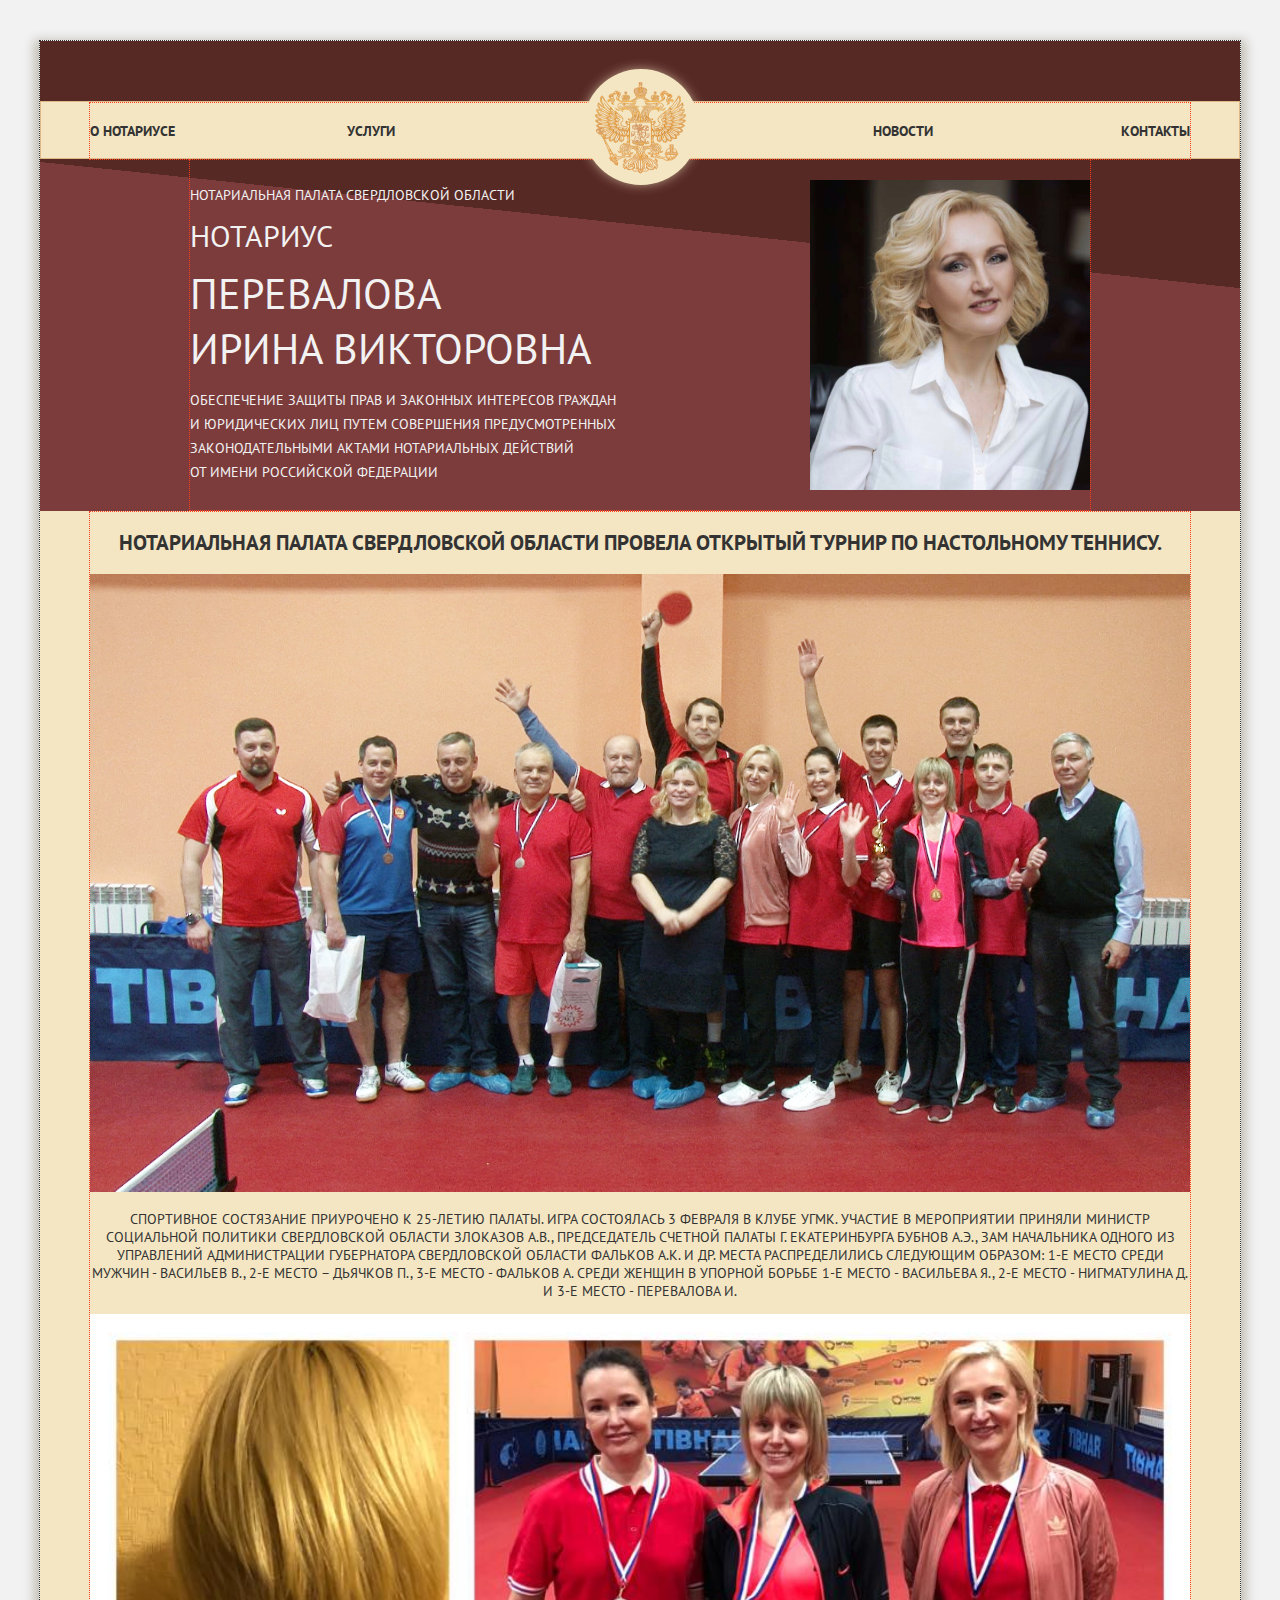
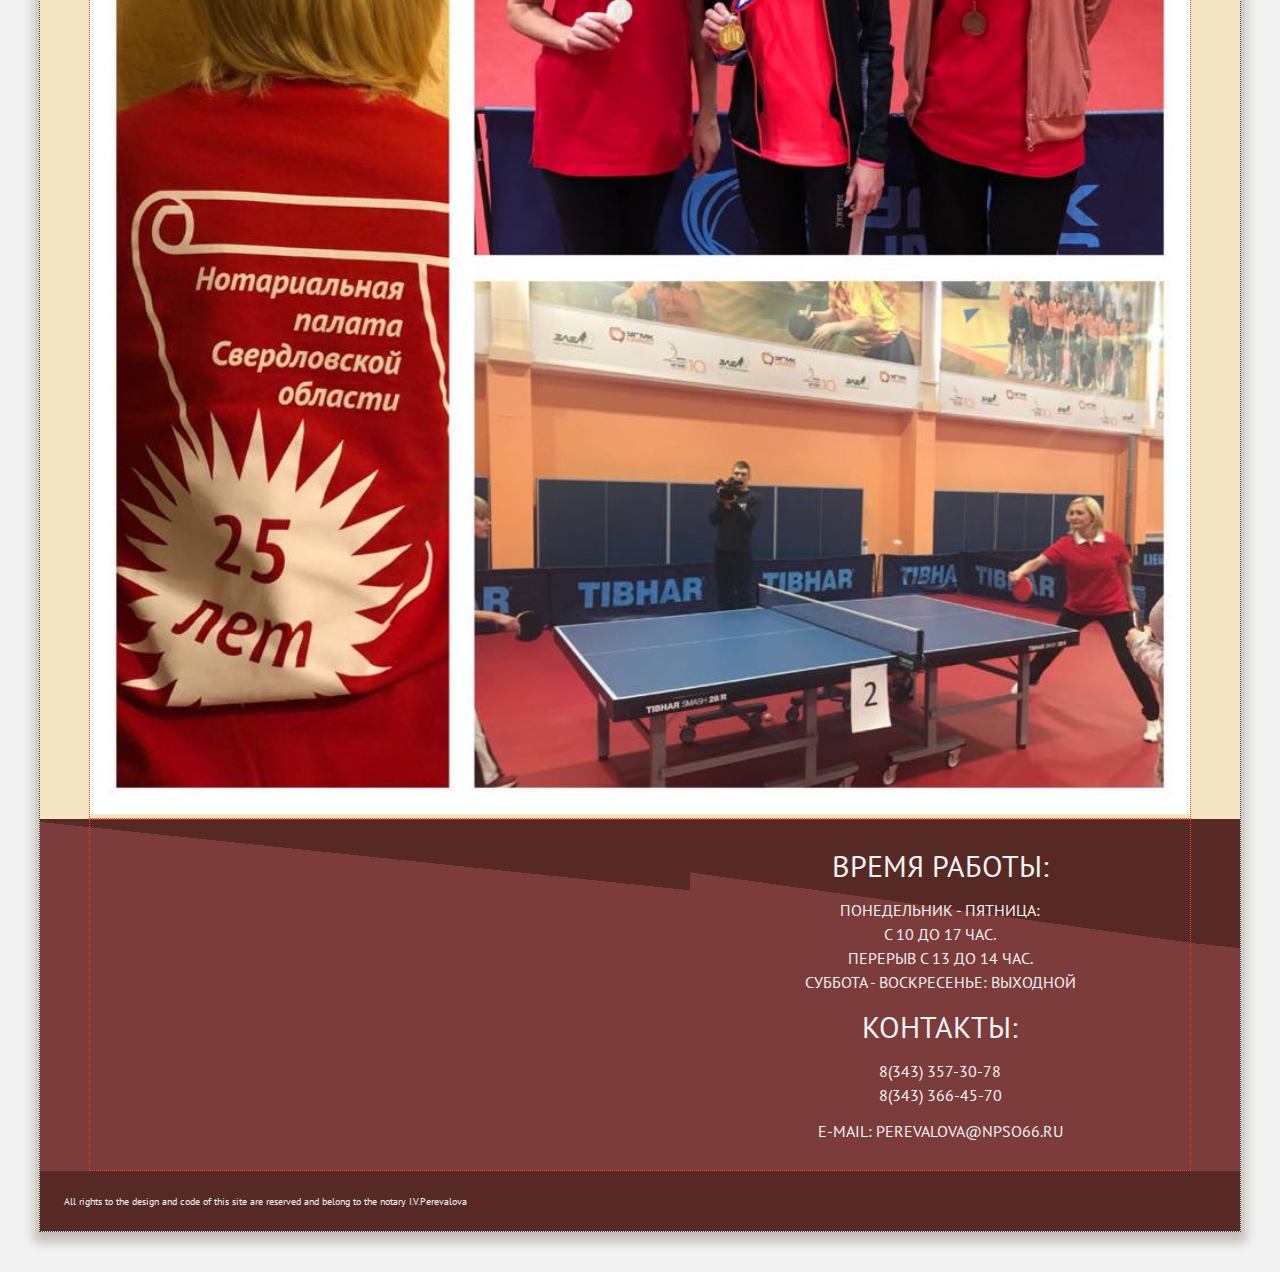
==== news_1.html @ 5ce0ebc5 "Добавлены новости (анонсы на главной и страницы новостей)" ====
<!DOCTYPE html>
<html lang="ru">

<head>
  <meta charset="utf-8">
  <title>Нотариус Перевалова Ирина Викторовна</title>
  <link href="https://fonts.googleapis.com/css?family=PT+Sans:400,700&amp;subset=latin,cyrillic" rel="stylesheet" type="text/css">
  <!--link href="css/normalize.css" rel="stylesheet"-->
  <link href="css/style.css" rel="stylesheet">
</head>

<body>
<div class="wrapper">

  <div class="decor"></div>
  <header class="header">
    <nav class="navigation-menu">
      <div class="centering">
        <ul class="navigation-list">
          <li><a class="navigation-link" href="#">о нотариусе</a></li>
          <li><a class="navigation-link" href="documents.html">услуги</a></li>
          <li><a class="navigation-link" href="news.html">новости</a></li>
          <li><a class="navigation-link" href="record.html.html">контакты</a></li>
        </ul>
        <div class="stamp"></div>
        <img class="logo-up" src="img/logo-up.png" width="100" height="100" alt="Логотип">
      </div>
    </nav>
  </header>

  <main>
    <div class="wrapper-darken">
      <div class="notarius centering">
        <span>Нотариальная палата Свердловской области</span>
        <h1>Нотариус</h1>
        <div class="notarius-name">Перевалова</br>Ирина Викторовна</div>
        <p>Обеспечение защиты прав и законных интересов граждан и юридических лиц путем совершения
          предусмотренных законодательными актами нотариальных действий<br>от имени Российской Федерации
        </p>
        <img class="photo" src="img/notarius.jpg" width="280" height="310" alt="Нотариус Первалова И.В.">
      </div>
    </div>

    <div class="wrapper-lighten">
      <div class="news-page centering">
        <h2>Нотариальная палата Свердловской области провела открытый турнир по настольному теннису.</h2>
        <img src="img/news_1_tt.jpg" width="1100">
        <p> Спортивное состязание приурочено к 25-летию Палаты. Игра состоялась 3 февраля в клубе УГМК.
          Участие в мероприятии приняли министр Социальной политики Свердловской области Злоказов А.В.,
          председатель Счетной палаты г. Екатеринбурга Бубнов А.Э., зам начальника одного из управлений администрации
          Губернатора Свердловской области Фальков А.К. и др.
          Места распределились следующим образом: 1-е место среди мужчин - Васильев В., 2-е место – Дьячков П., 3-е место - Фальков А.
          Среди женщин в упорной борьбе 1-е место - Васильева Я., 2-е место - Нигматулина Д. и 3-е место - Перевалова И.</p>
        <img src="img/news_1_tennis.jpg" width="1100">
      </div>
    </div>
  </main>

  <footer class="wrapper-darken">
    <div class="main-footer centering">
      <h2 class="visually-hidden">Контакты</h2>
      <iframe class="map"
              src="https://yandex.ru/map-widget/v1/?um=mymaps%3Au9-jzcEIlBwi2FvgFheu9SLljg7lyduB&amp;source=constructor"
              width="600" height="350" frameborder="0"></iframe>

      <div class="contacts">
        <h2>Время работы:</h2>
        <ul class="contacts-list">
          <li class="contacts-item">понедельник - пятница:<br>с 10 до 17 час.</li>
          <li class="contacts-item">перерыв с 13 до 14 час.</li>
          <li class="contacts-item">суббота - воскресенье: выходной</li>
        </ul>
        <h2>Контакты:</h2>
        <ul class="contacts-list">
          <li class="contacts-item">8(343) 357-30-78</li>
          <li class="contacts-item">8(343) 366-45-70</li>
        </ul>
        <span class="contacts-item">e-mail: perevalova@npso66.ru</span>
      </div>
    </div>
  </footer>
  <div class="decor">
    <p class="rights">All rights to the design and code of this site are reserved and belong to the notary I.V.Perevalova</p>
  </div>
</div>

<script src="js/main.js"></script>


</body>
</html>
---- css/style.css ----
body {
  margin: 0;
  padding: 0;
  min-width: 1200px;
  font-family: "PT Sans", Arial sans-serif;
  font-size: 14px;
  font-weight: 400;
  color: #333333;
  text-transform: uppercase;
  text-align: center;
  background-color: #f2f2f2;
}

a {
  margin: 0;
  padding: 0;
  text-decoration: none;
  color: #333333;
}

*:focus {
  outline: none;
  box-shadow: 0 0 2px 2px rgba(101, 88, 71, 0.98);
}

.visually-hidden {
  position: absolute;
  clip: rect(0 0 0 0);
  width: 1px;
  height: 1px;
  margin: -1px;
}

.wrapper {
  width: 1200px;
  margin: 40px auto;
  box-shadow: 0 5px 10px 5px rgba(68, 47, 15, 0.27);
  border: 1px dotted;
}

.centering {
  width: 1100px;
  margin: 0 auto;
  border: 1px dotted #fe3d1f;
}

.decor {
  width: 1200px;
  height: 60px;
  background: #572925;
}

.navigation-list,
.notarial-action-list,
.documents-licens-list,
.news-list,
.contacts-list {
  list-style: none;
}

/*=============================*/
/*==Header & navigation==*/
/*=============================*/

.navigation-menu {
  position: relative;
  height: 56px;
  font-size: 14px;
  line-height: 1.2;
  font-weight: 700;
  background: rgba(247, 210, 117, 0.38);
  border: 1px solid burlywood;
}

.navigation-list {
  display: flex;
  justify-content: space-between;
  align-items: center;
  margin: 0 auto;
  padding: 0;
  min-height: 56px;
  height: 56px; /*для центрирования в IE по вертикали*/
  list-style: none;
  color: #333333;
}

.navigation-list li {
  min-width: 100px;
}

.navigation-list li:first-child,
.navigation-list li:nth-child(2) {
  text-align: left;
}

.navigation-list li:nth-child(2) {
  margin-right: 230px;
}

.navigation-list li:last-child,
.navigation-list li:nth-last-child(2) {
  text-align: right;
}

.stamp {
  position: absolute;
  width: 110px;
  height: 110px;
  top: -30px;
  left: 545px;
  border-radius: 120px;
  box-shadow: 0 0 0 3px #f4e6c2, 0 0 13px #f4e6c2;
  background: #f4e6c2;
  z-index: 2;
}

.logo-up {
  position: absolute;
  top: -25px;
  left: 550px;
  z-index: 4;
}

.notarius,
.notarial-action,
.documents-licens,
.our-specialists,
.main-footer {
  display: flex;
  min-height: 350px;
}

/*============*/
/*==Notarius==*/
/*============*/

.wrapper-darken {
  background: #7c3c3c linear-gradient(6deg,  transparent 73%, #572925 27%);
  color: #f2f2f2;
}

.wrapper-lighten {
  background: #f4e6c2;
  color: #333333;
}

.notarius {
  flex-direction: column;
  flex-wrap: wrap;
  justify-content: space-around;
  Width: 900px;
  height: 350px;
  text-align: left;

}

.notarius span {
  margin: 0;
  padding-top: 20px;
}

.notarius h1 {
  margin: 0;
  font-size: 30px;
  font-weight: 500;
}

.notarius-name {
  margin: 0;
  font-size: 42px;
  font-weight: 300;

}

.notarius p {
  width: 430px;
  margin: 0;
  padding-bottom: 20px;
  line-height: 24px;
}

.photo {
  align-self: flex-end;
  margin: 20px 0;
}

/*============*/
/*==Actions==*/
/*============*/

.notarial-action {
  display: flex;
  flex-direction: column;
  flex-wrap: wrap;
  height: 350px;

}

.notarial-action-list {
  list-style: none;
  text-align: left;
  padding-left: 100px;
  font-size: 18px;
  line-height: 30px;
}

.notarial-action-list li {
  /*height: 340px;*/
  padding-left: 60px;
  background: url("../img/pencil_min.png")no-repeat;
}

.notarial-action h2 {
  margin: 0;
  padding-top: 20px;
  padding-left: 30px;
  font-size: 30px;
  font-weight: 600;

}

.notarial-action-content {
  width: 600px;
  height: 350px;
  align-self: flex-end;
  overflow-y: scroll;
  border: 1px dotted #fe3d1f;

}
/*=============*/
/*==Documents==*/
/*=============*/

.documents-licens {
  flex-direction: column;
}

.documents-licens h2 {
  margin: 0;
  padding-top: 20px;
  font-size: 30px;
  font-weight: 400;

}

.documents-licens-list {
  display: flex;


}

.license {
  display: block;
  width: 120px;
  height: 170px;
  margin: 10px;
  transition: transform 0.4s;
  border: 1px dotted;

}

.license:hover {
  transform: scale(2.5, 2.5);
}

/*===============*/
/*==News==*/
/*===============*/
.news {
  min-height: 600px;

}

.news h2 {
  margin: 0;
  padding-top: 20px;
  font-size: 30px;
  font-weight: 600;

}

/*================*/
/*==Footer & map==*/
/*================*/

.main-footer {

}

.map {
  padding-right: auto;
}

.contacts {
  display: flex;
  flex-direction: column;
  justify-content:space-around;
  margin-top: 20px;
  margin-bottom: 20px;
  width: 500px;
  color: #f2f2f2;
  background: #7c3c3c linear-gradient(8deg, transparent 73%, #572925 27%);
}

.contacts h2 {
  margin: 0;
  font-size: 30px;
  font-weight: 400;
}

.contacts-list {
  margin: 0;
  padding: 0;

}

.contacts-item {
  font-size: 16px;
  line-height: 24px;
}

.rights {
  margin: 0;
  padding: 24px;
  font-size: 10px;
  text-transform: initial;
  text-align: left;
  color: #f2f2f2;
}
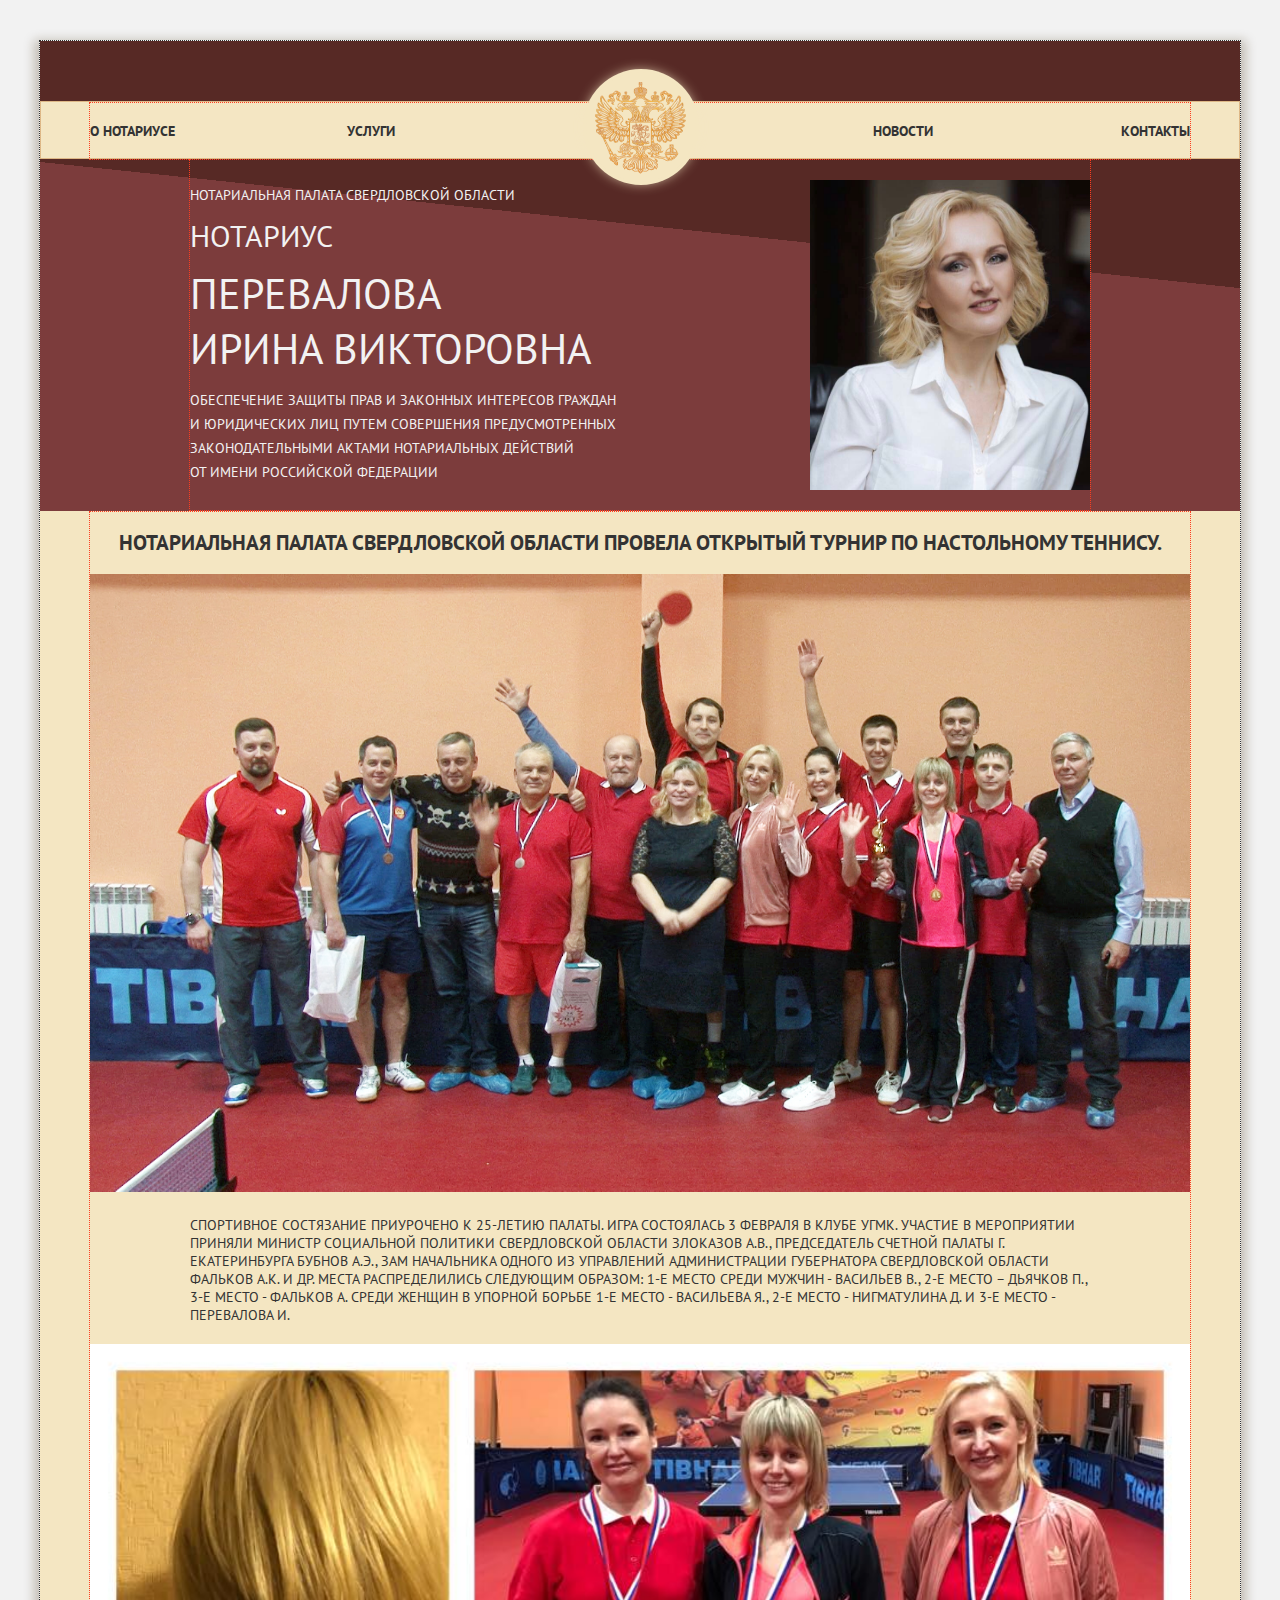
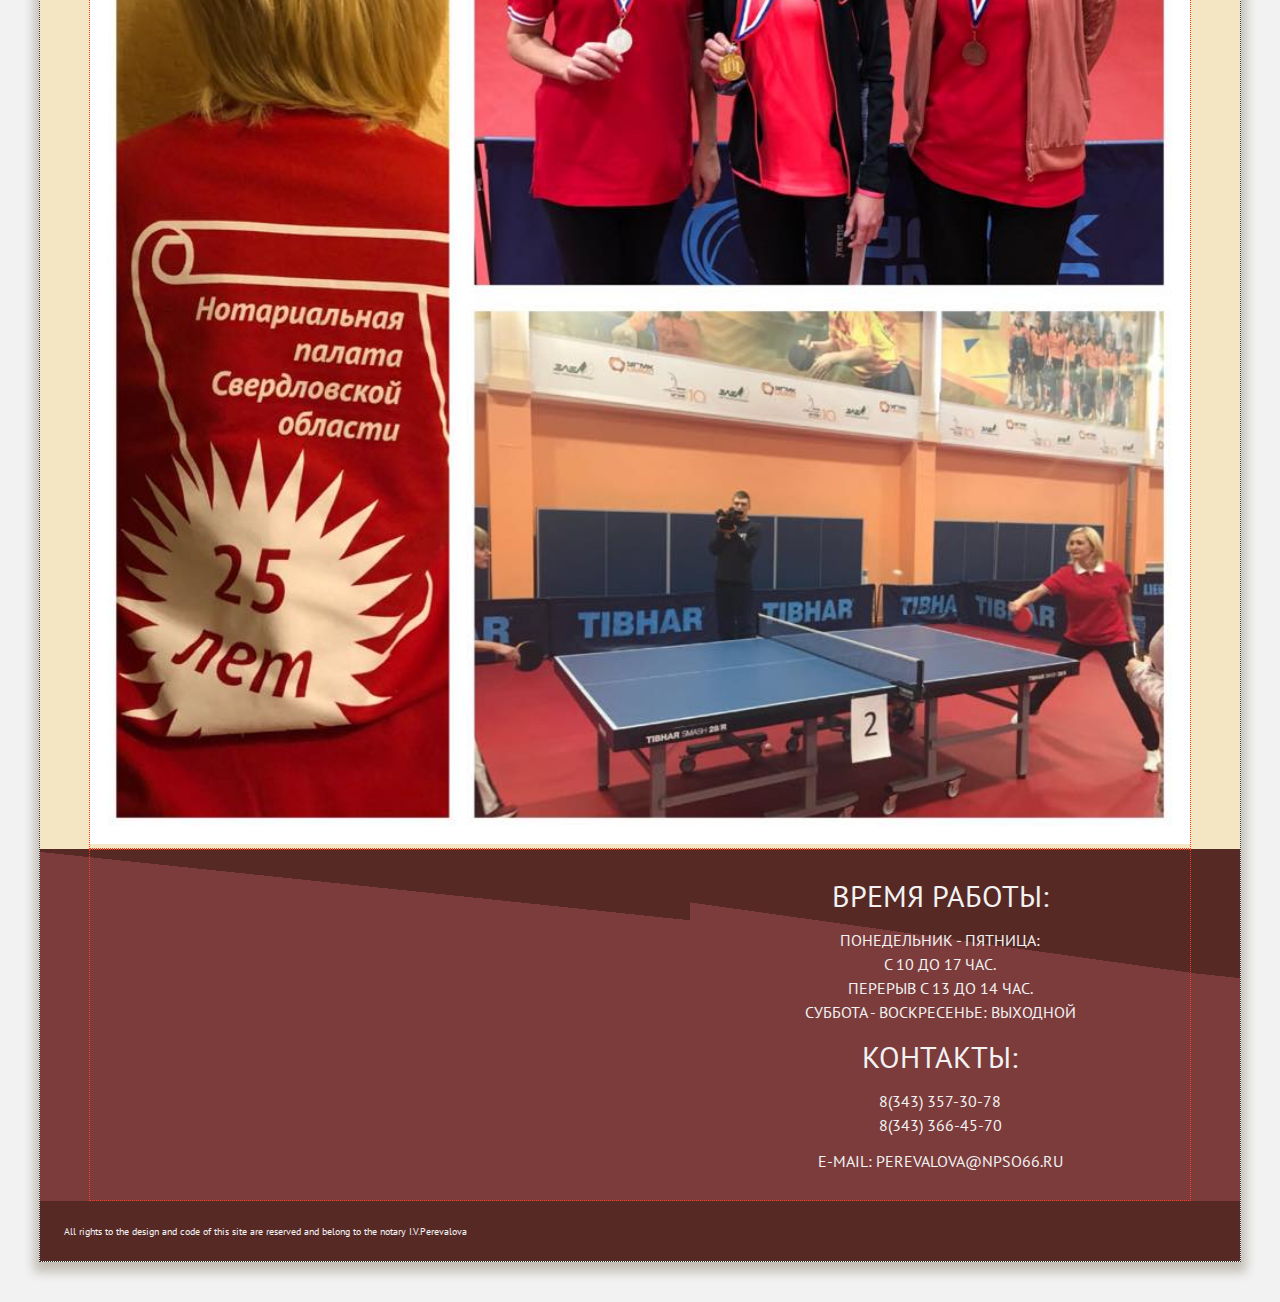
==== commit ecadabc7: "Доводка, шлифовка блока "Новости"" ====
--- a/news_1.html
+++ b/news_1.html
@@ -23,7 +23,7 @@
           <li><a class="navigation-link" href="record.html.html">контакты</a></li>
         </ul>
         <div class="stamp"></div>
-        <img class="logo-up" src="img/logo-up.png" width="100" height="100" alt="Логотип">
+        <a class="logo-link" href="index.html"><img class="logo-up" src="img/logo-up.png" width="100" height="100" alt="Логотип"></a>
       </div>
     </nav>
   </header>
--- a/css/style.css
+++ b/css/style.css
@@ -135,7 +135,7 @@
 /*============*/
 
 .wrapper-darken {
-  background: #7c3c3c linear-gradient(6deg,  transparent 73%, #572925 27%);
+  background: #7c3c3c linear-gradient(6deg, transparent 73%, #572925 27%);
   color: #f2f2f2;
 }
 
@@ -148,7 +148,7 @@
   flex-direction: column;
   flex-wrap: wrap;
   justify-content: space-around;
-  Width: 900px;
+  width: 900px;
   height: 350px;
   text-align: left;
 
@@ -207,7 +207,7 @@
 .notarial-action-list li {
   /*height: 340px;*/
   padding-left: 60px;
-  background: url("../img/pencil_min.png")no-repeat;
+  background: url("../img/pencil_min.png") no-repeat;
 }
 
 .notarial-action h2 {
@@ -227,6 +227,7 @@
   border: 1px dotted #fe3d1f;
 
 }
+
 /*=============*/
 /*==Documents==*/
 /*=============*/
@@ -245,7 +246,6 @@
 
 .documents-licens-list {
   display: flex;
-
 
 }
 
@@ -267,8 +267,20 @@
 /*==News==*/
 /*===============*/
 .news {
-  min-height: 600px;
-
+  margin: 0 auto;
+  padding: 0;
+  width: 900px;
+  min-height: 500px;
+
+}
+
+.news-list {
+  margin: 0;
+  padding: 0;
+}
+
+.news-list li:last-child {
+  margin-bottom: 20px;
 }
 
 .news h2 {
@@ -279,6 +291,66 @@
 
 }
 
+.news-item {
+  /************/
+}
+
+
+.news-item h4 {
+  margin: 0 auto;
+  padding: 0;
+  display: block;
+  width: 600px;
+
+}
+
+.news-item p {
+  margin: 0;
+  padding: 0;
+  text-align: left;
+  text-transform: none;
+
+}
+
+
+
+.news-date {
+  display: block;
+  width: 85px;
+  height: 25px;
+  margin-right: 900px;
+  margin-top: 20px;
+  border-radius: 4px;
+  background-color: rgba(222, 170, 135, 0.51);
+  text-transform: uppercase;
+  font-weight: bold;
+  color: #7c3c3c;
+  line-height: 25px;
+
+}
+
+.news-read-more {
+  display: block;
+  width: 95px;
+  height: 25px;
+  margin-right: 900px;
+  margin-top: 10px;
+  text-align: left;
+  text-transform: none;
+  text-decoration: underline;
+  font-weight: bold;
+  color: #7c3c3c;
+}
+
+.news-page p {
+  display: block;
+  width: 900px;
+  margin: 20px auto;
+  text-align: left;
+}
+
+
+
 /*================*/
 /*==Footer & map==*/
 /*================*/
@@ -294,7 +366,7 @@
 .contacts {
   display: flex;
   flex-direction: column;
-  justify-content:space-around;
+  justify-content: space-around;
   margin-top: 20px;
   margin-bottom: 20px;
   width: 500px;
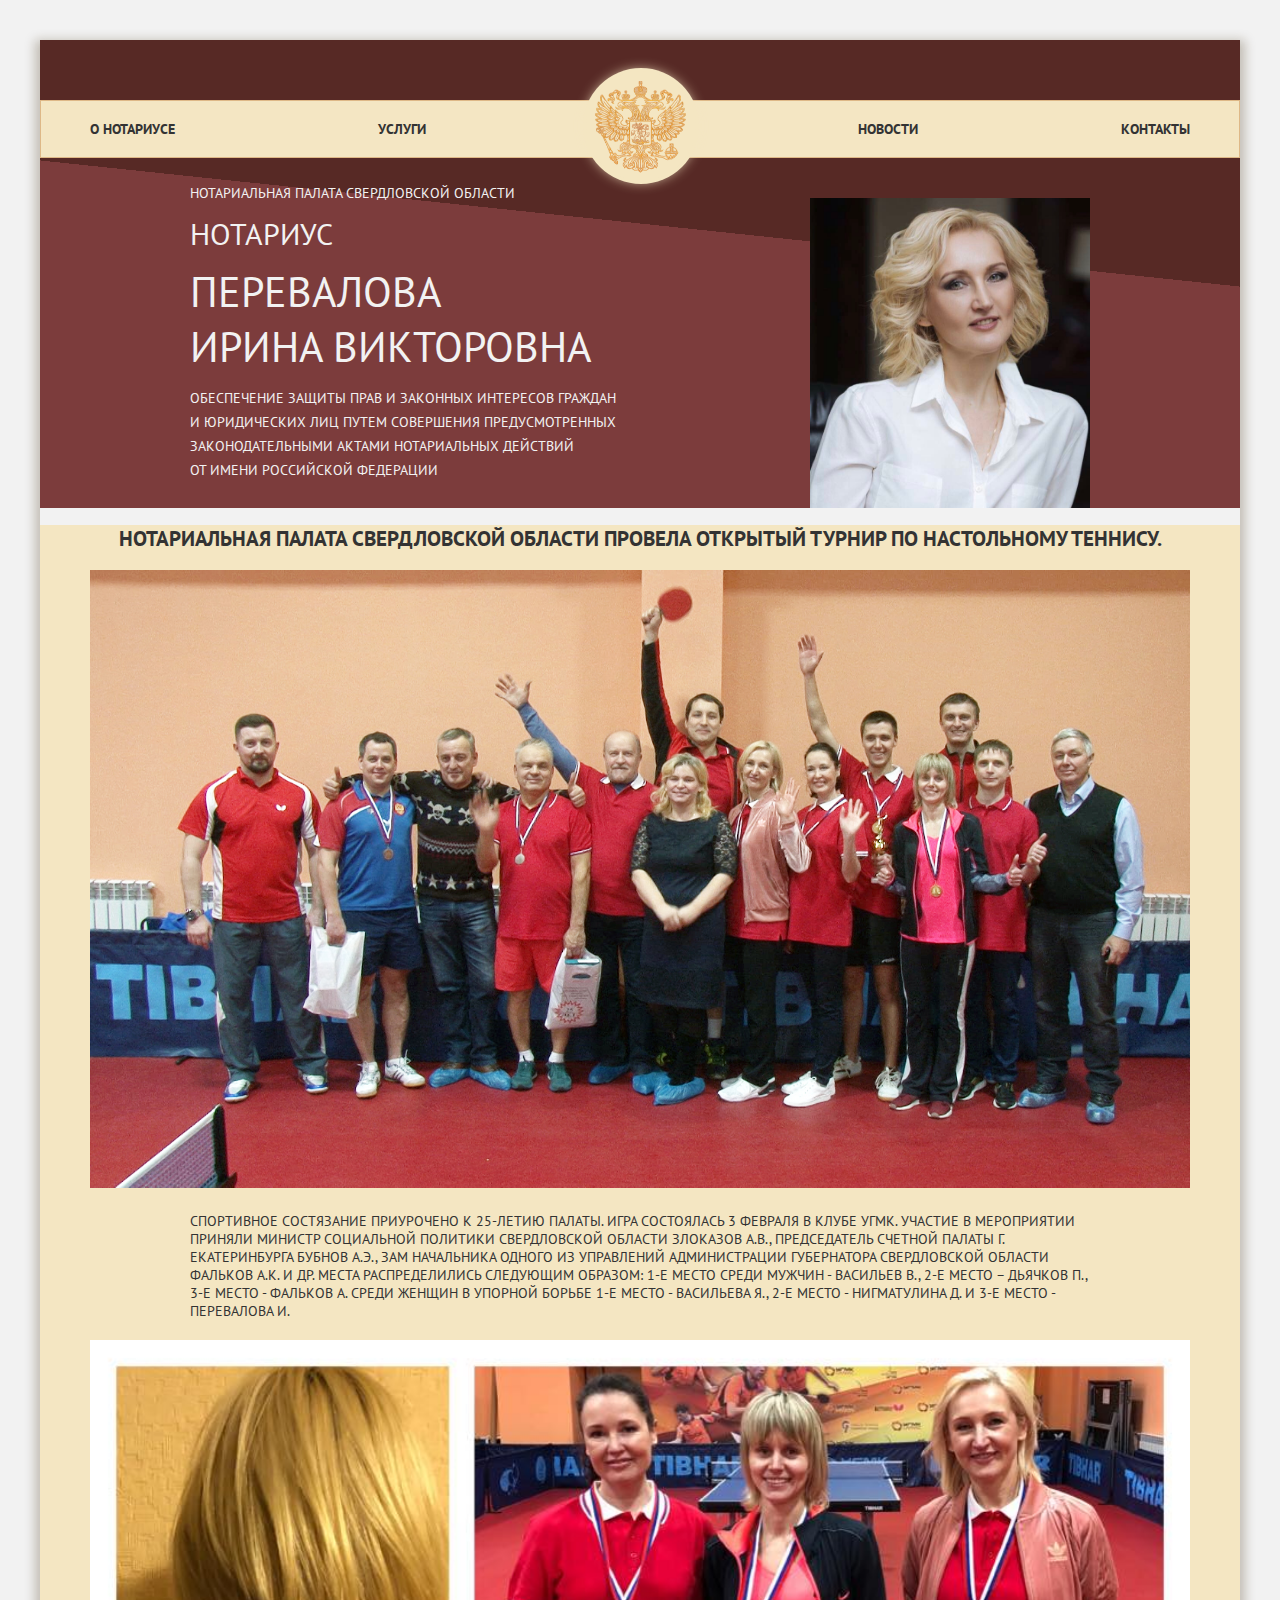
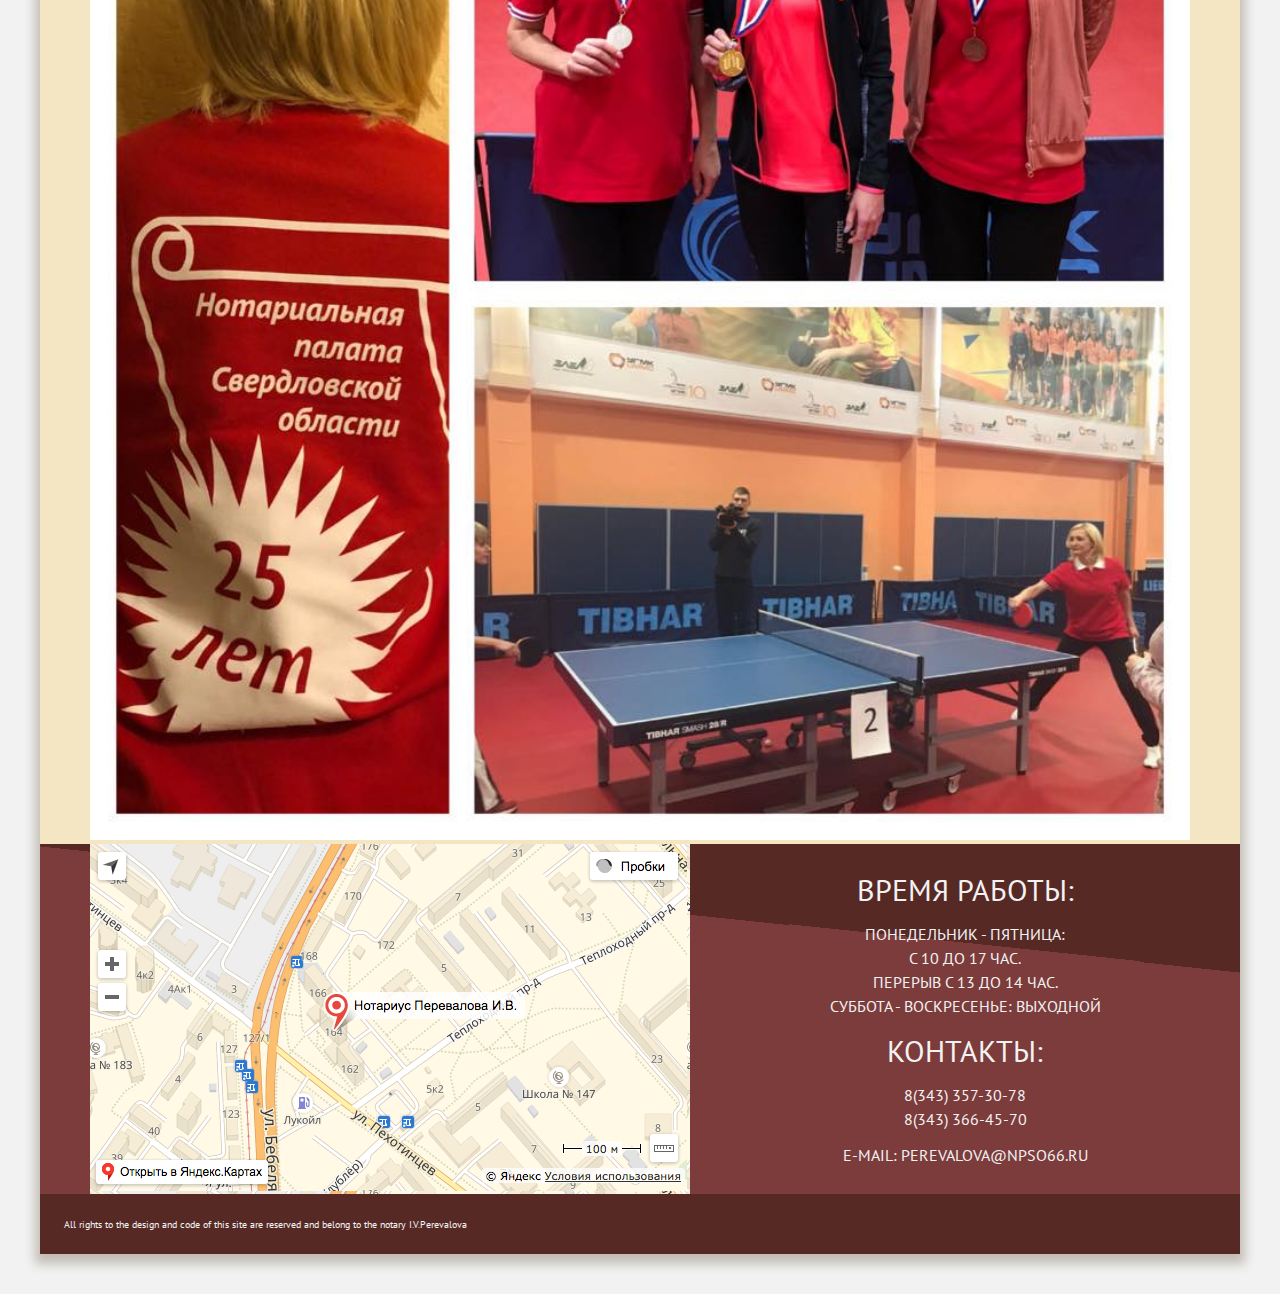
==== commit 27c02013: "Подчистки, исправления для кроссбраузерности и проч." ====
--- a/news_1.html
+++ b/news_1.html
@@ -37,7 +37,9 @@
         <p>Обеспечение защиты прав и законных интересов граждан и юридических лиц путем совершения
           предусмотренных законодательными актами нотариальных действий<br>от имени Российской Федерации
         </p>
-        <img class="photo" src="img/notarius.jpg" width="280" height="310" alt="Нотариус Первалова И.В.">
+        <div class="photo">
+          <img class="photo" src="img/notarius.jpg" width="280" height="310" alt="Нотариус Первалова И.В.">
+        </div>
       </div>
     </div>
 
@@ -49,7 +51,8 @@
           Участие в мероприятии приняли министр Социальной политики Свердловской области Злоказов А.В.,
           председатель Счетной палаты г. Екатеринбурга Бубнов А.Э., зам начальника одного из управлений администрации
           Губернатора Свердловской области Фальков А.К. и др.
-          Места распределились следующим образом: 1-е место среди мужчин - Васильев В., 2-е место – Дьячков П., 3-е место - Фальков А.
+          Места распределились следующим образом: 1-е место среди мужчин - Васильев В., 2-е место – Дьячков П., 3-е место -
+          Фальков А.
           Среди женщин в упорной борьбе 1-е место - Васильева Я., 2-е место - Нигматулина Д. и 3-е место - Перевалова И.</p>
         <img src="img/news_1_tennis.jpg" width="1100">
       </div>
--- a/css/style.css
+++ b/css/style.css
@@ -18,11 +18,6 @@
   color: #333333;
 }
 
-*:focus {
-  outline: none;
-  box-shadow: 0 0 2px 2px rgba(101, 88, 71, 0.98);
-}
-
 .visually-hidden {
   position: absolute;
   clip: rect(0 0 0 0);
@@ -35,13 +30,11 @@
   width: 1200px;
   margin: 40px auto;
   box-shadow: 0 5px 10px 5px rgba(68, 47, 15, 0.27);
-  border: 1px dotted;
 }
 
 .centering {
   width: 1100px;
-  margin: 0 auto;
-  border: 1px dotted #fe3d1f;
+  margin: 0 auto;border: 1px  #fe3d1f;
 }
 
 .decor {
@@ -84,10 +77,6 @@
   color: #333333;
 }
 
-.navigation-list li {
-  min-width: 100px;
-}
-
 .navigation-list li:first-child,
 .navigation-list li:nth-child(2) {
   text-align: left;
@@ -100,6 +89,11 @@
 .navigation-list li:last-child,
 .navigation-list li:nth-last-child(2) {
   text-align: right;
+}
+
+.navigation-list a:hover {
+  border-bottom: 2px solid #7c3c3c;
+  color: #7c3c3c;
 }
 
 .stamp {
@@ -151,7 +145,6 @@
   width: 900px;
   height: 350px;
   text-align: left;
-
 }
 
 .notarius span {
@@ -169,7 +162,6 @@
   margin: 0;
   font-size: 42px;
   font-weight: 300;
-
 }
 
 .notarius p {
@@ -193,7 +185,6 @@
   flex-direction: column;
   flex-wrap: wrap;
   height: 350px;
-
 }
 
 .notarial-action-list {
@@ -201,13 +192,19 @@
   text-align: left;
   padding-left: 100px;
   font-size: 18px;
-  line-height: 30px;
-}
-
-.notarial-action-list li {
-  /*height: 340px;*/
+  line-height: 26px;
+}
+
+.notarial-action-item {
   padding-left: 60px;
   background: url("../img/pencil_min.png") no-repeat;
+  cursor: pointer;
+  color: #7c3c3c;
+}
+
+.notarial-action-item:hover {
+  color: #7c3c3c;
+  font-weight: bolder;
 }
 
 .notarial-action h2 {
@@ -216,16 +213,35 @@
   padding-left: 30px;
   font-size: 30px;
   font-weight: 600;
-
 }
 
 .notarial-action-content {
-  width: 600px;
-  height: 350px;
+  position: relative;
+  width: 640px;
+  height: 320px;
+  margin-top: 15px;
   align-self: flex-end;
-  overflow-y: scroll;
-  border: 1px dotted #fe3d1f;
-
+  overflow-y: auto;
+  border-left: 5px solid rgba(222, 170, 135, 0.3);
+  border-right: 5px solid rgba(222, 170, 135, 0.3);
+
+}
+
+.notarial-action-text {
+  width: 590px;
+  height: 340px;
+}
+
+.notarial-action-doc {
+  position: absolute;
+  display: none;
+  padding: 20px;
+  text-align: left;
+  text-transform: none;
+}
+
+.active-doc {
+  display: block;
 }
 
 /*=============*/
@@ -241,12 +257,10 @@
   padding-top: 20px;
   font-size: 30px;
   font-weight: 400;
-
 }
 
 .documents-licens-list {
   display: flex;
-
 }
 
 .license {
@@ -255,8 +269,6 @@
   height: 170px;
   margin: 10px;
   transition: transform 0.4s;
-  border: 1px dotted;
-
 }
 
 .license:hover {
@@ -266,21 +278,18 @@
 /*===============*/
 /*==News==*/
 /*===============*/
+
 .news {
   margin: 0 auto;
   padding: 0;
   width: 900px;
   min-height: 500px;
-
 }
 
 .news-list {
   margin: 0;
   padding: 0;
-}
-
-.news-list li:last-child {
-  margin-bottom: 20px;
+  padding-bottom: 20px;
 }
 
 .news h2 {
@@ -288,20 +297,14 @@
   padding-top: 20px;
   font-size: 30px;
   font-weight: 600;
-
-}
-
-.news-item {
-  /************/
-}
-
+}
 
 .news-item h4 {
   margin: 0 auto;
   padding: 0;
+  padding-bottom: 10px;
   display: block;
   width: 600px;
-
 }
 
 .news-item p {
@@ -309,10 +312,7 @@
   padding: 0;
   text-align: left;
   text-transform: none;
-
-}
-
-
+}
 
 .news-date {
   display: block;
@@ -321,17 +321,16 @@
   margin-right: 900px;
   margin-top: 20px;
   border-radius: 4px;
-  background-color: rgba(222, 170, 135, 0.51);
+  background-color: rgba(222, 170, 135, 0.3);
   text-transform: uppercase;
   font-weight: bold;
   color: #7c3c3c;
   line-height: 25px;
-
 }
 
 .news-read-more {
   display: block;
-  width: 95px;
+  width: 120px;
   height: 25px;
   margin-right: 900px;
   margin-top: 10px;
@@ -342,36 +341,38 @@
   color: #7c3c3c;
 }
 
+.news-read-more:hover {
+  color: #deaa87;
+  text-transform: uppercase;
+}
+
 .news-page p {
   display: block;
   width: 900px;
   margin: 20px auto;
   text-align: left;
 }
-
-
 
 /*================*/
 /*==Footer & map==*/
 /*================*/
 
-.main-footer {
-
-}
-
 .map {
-  padding-right: auto;
+  display: block;
+  width: 600px;
+  height: 350px;
+  background-image: url("../img/map-background.png");
 }
 
 .contacts {
   display: flex;
   flex-direction: column;
   justify-content: space-around;
-  margin-top: 20px;
-  margin-bottom: 20px;
-  width: 500px;
+  margin: 20px 0;
+  margin-left: 100px;
+  width: 350px;
   color: #f2f2f2;
-  background: #7c3c3c linear-gradient(8deg, transparent 73%, #572925 27%);
+  background: #7c3c3c linear-gradient(6deg, transparent 72%, #572925 27%);
 }
 
 .contacts h2 {
@@ -383,7 +384,6 @@
 .contacts-list {
   margin: 0;
   padding: 0;
-
 }
 
 .contacts-item {
@@ -395,13 +395,7 @@
   margin: 0;
   padding: 24px;
   font-size: 10px;
-  text-transform: initial;
+  text-transform: none;
   text-align: left;
   color: #f2f2f2;
-}
-
-
-
-
-
-
+}